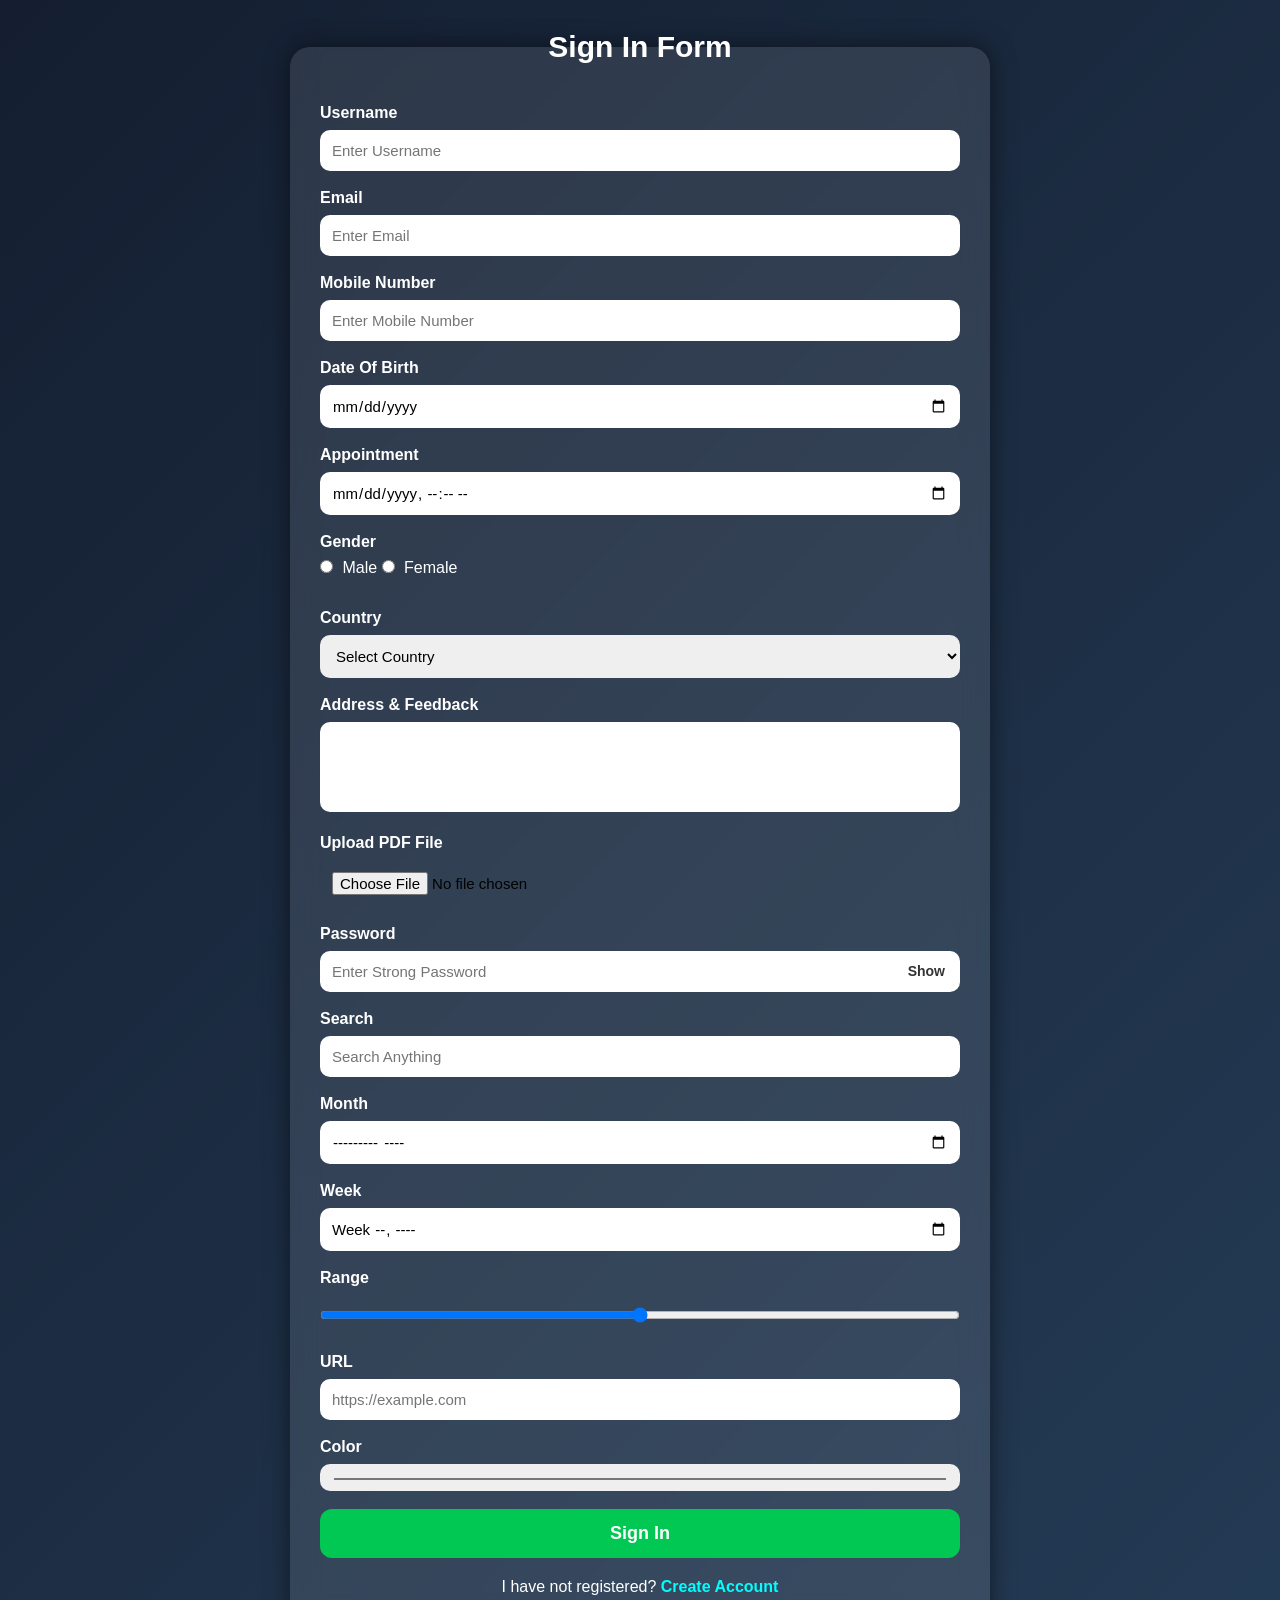
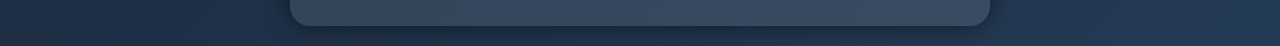
==== static_website/registration_form.html @ 5d11bc6b "static_website" ====
<!DOCTYPE html>
<html lang="en">

<head>
    <meta charset="UTF-8">
    <meta name="viewport" content="width=device-width, initial-scale=1.0">
    <title>Modern Sign In Form</title>

    <style>
        * {
            margin: 0;
            padding: 0;
            box-sizing: border-box;
            font-family: Arial, sans-serif;
        }

        body {
            background: linear-gradient(135deg, #141e30, #243b55);
            min-height: 100vh;
            display: flex;
            justify-content: center;
            align-items: center;
            padding: 20px;
        }

        form {
            width: 100%;
            max-width: 700px;
        }

        fieldset {
            background: rgba(255, 255, 255, 0.1);
            backdrop-filter: blur(15px);
            border-radius: 20px;
            padding: 30px;
            border: none;
            box-shadow: 0 0 25px rgba(0, 0, 0, 0.5);
        }

        legend {
            color: white;
            font-size: 30px;
            font-weight: bold;
            padding: 10px;
            text-align: center;
        }

        label {
            display: block;
            margin-bottom: 8px;
            color: white;
            font-weight: bold;
        }

        input,
        select,
        textarea {
            width: 100%;
            padding: 12px;
            border: none;
            outline: none;
            border-radius: 10px;
            margin-bottom: 18px;
            font-size: 15px;
        }

        input:focus,
        select:focus,
        textarea:focus {
            box-shadow: 0 0 10px cyan;
        }

        textarea {
            resize: none;
            height: 90px;
        }

        .gender-box {
            color: white;
            margin-bottom: 18px;
        }

        .gender-box input {
            width: auto;
            margin-right: 5px;
        }

        .password-box {
            position: relative;
        }

        .show-btn {
            position: absolute;
            right: 15px;
            top: 12px;
            cursor: pointer;
            font-size: 14px;
            color: #333;
            font-weight: bold;
        }

        .signin-btn {
            width: 100%;
            padding: 14px;
            border: none;
            border-radius: 12px;
            background: #00c853;
            color: white;
            font-size: 18px;
            font-weight: bold;
            cursor: pointer;
            transition: 0.3s;
        }

        .signin-btn:hover {
            background: #00e676;
            transform: scale(1.02);
        }

        .bottom-text {
            margin-top: 20px;
            text-align: center;
            color: white;
        }

        .bottom-text a {
            color: cyan;
            text-decoration: none;
            font-weight: bold;
        }

        .bottom-text a:hover {
            text-decoration: underline;
        }
    </style>
</head>

<body>

    <form id="myForm">

        <fieldset>

            <legend>Sign In Form</legend>

            <!-- Username -->
            <label>Username</label>
            <input type="text" id="username"
                placeholder="Enter Username" required>

            <!-- Email -->
            <label>Email</label>
            <input type="text" id="email"
                placeholder="Enter Email" required>

            <!-- Mobile -->
            <label>Mobile Number</label>
            <input type="text" id="mobile"
                placeholder="Enter Mobile Number" required>

            <!-- DOB -->
            <label>Date Of Birth</label>
            <input type="date" id="dob" required>

            <!-- Appointment -->
            <label>Appointment</label>
            <input type="datetime-local" required>

            <!-- Gender -->
            <label>Gender</label>
            <div class="gender-box">
                <input type="radio" name="gender" required> Male
                <input type="radio" name="gender"> Female
            </div>

            <!-- Country -->
            <label>Country</label>
            <select required>
                <option value="">Select Country</option>
                <option>India</option>
                <option>USA</option>
                <option>Australia</option>
            </select>

            <!-- Address -->
            <label>Address & Feedback</label>
            <textarea required></textarea>

            <!-- PDF Upload -->
            <label>Upload PDF File</label>
            <input type="file" id="file" required>

            <!-- Password -->
            <label>Password</label>

            <div class="password-box">
                <input type="password" id="password"
                    placeholder="Enter Strong Password" required>

                <span class="show-btn"
                    onclick="togglePassword()">Show</span>
            </div>

            <!-- Search -->
            <label>Search</label>
            <input type="search"
                placeholder="Search Anything">

            <!-- Month -->
            <label>Month</label>
            <input type="month">

            <!-- Week -->
            <label>Week</label>
            <input type="week">

            <!-- Range -->
            <label>Range</label>
            <input type="range">

            <!-- URL -->
            <label>URL</label>
            <input type="url"
                placeholder="https://example.com">

            <!-- Color -->
            <label>Color</label>
            <input type="color">

            <!-- Sign In Button -->
            <button type="submit"
                class="signin-btn">
                Sign In
            </button>

            <!-- Bottom Text -->
            <div class="bottom-text">
                I have not registered?
                <a href="#">Create Account</a>
            </div>

        </fieldset>

    </form>

    <script>

        // FORM VALIDATION

        document.getElementById("myForm")
            .addEventListener("submit", function (e) {

                e.preventDefault();

                let username =
                    document.getElementById("username").value;

                let email =
                    document.getElementById("email").value;

                let mobile =
                    document.getElementById("mobile").value;

                let password =
                    document.getElementById("password").value;

                let file =
                    document.getElementById("file").value;

                let dob =
                    document.getElementById("dob").value;

                // USERNAME VALIDATION
                let usernamePattern =
                    /^[A-Za-z0-9_]+$/;

                if (!usernamePattern.test(username)) {

                    alert(
                        "Username can contain only A-Z, a-z, numbers and underscore (_)"
                    );

                    return;
                }

                // EMAIL VALIDATION
                let emailPattern =
                    /^[^\s@]+@[^\s@]+\.(com)$/;

                if (!emailPattern.test(email)) {

                    alert(
                        "Enter valid email with @ and .com"
                    );

                    return;
                }

                // MOBILE VALIDATION
                let mobilePattern =
                    /^[0-9]{10}$/;

                if (!mobilePattern.test(mobile)) {

                    alert(
                        "Mobile number must be exactly 10 digits"
                    );

                    return;
                }

                // PASSWORD VALIDATION
                let passwordPattern =
                    /^(?=.*[a-z])(?=.*[A-Z])(?=.*\d)(?=.*[@#$%^&*!]).{8,}$/;

                if (!passwordPattern.test(password)) {

                    alert(
                        "Password must contain:\n\n✔ One Uppercase\n✔ One Lowercase\n✔ One Number\n✔ One Special Character\n✔ Minimum 8 Characters"
                    );

                    return;
                }

                // PDF VALIDATION
                let allowedExtension =
                    /(\.pdf)$/i;

                if (!allowedExtension.exec(file)) {

                    alert(
                        "Only PDF files are allowed"
                    );

                    return;
                }

                // AGE VALIDATION
                let birthDate = new Date(dob);

                let today = new Date();

                let age =
                    today.getFullYear() -
                    birthDate.getFullYear();

                if (age < 18) {

                    alert(
                        "Age must be 18 or above"
                    );

                    return;
                }

                // SUCCESS MESSAGE
                alert(
                    "Sign In Successfully ✅"
                );

            });

        // SHOW / HIDE PASSWORD

        function togglePassword() {

            let password =
                document.getElementById("password");

            let btn =
                document.querySelector(".show-btn");

            if (password.type === "password") {

                password.type = "text";

                btn.innerHTML = "Hide";

            }

            else {

                password.type = "password";

                btn.innerHTML = "Show";
            }
        }

    </script>

</body>

</html>
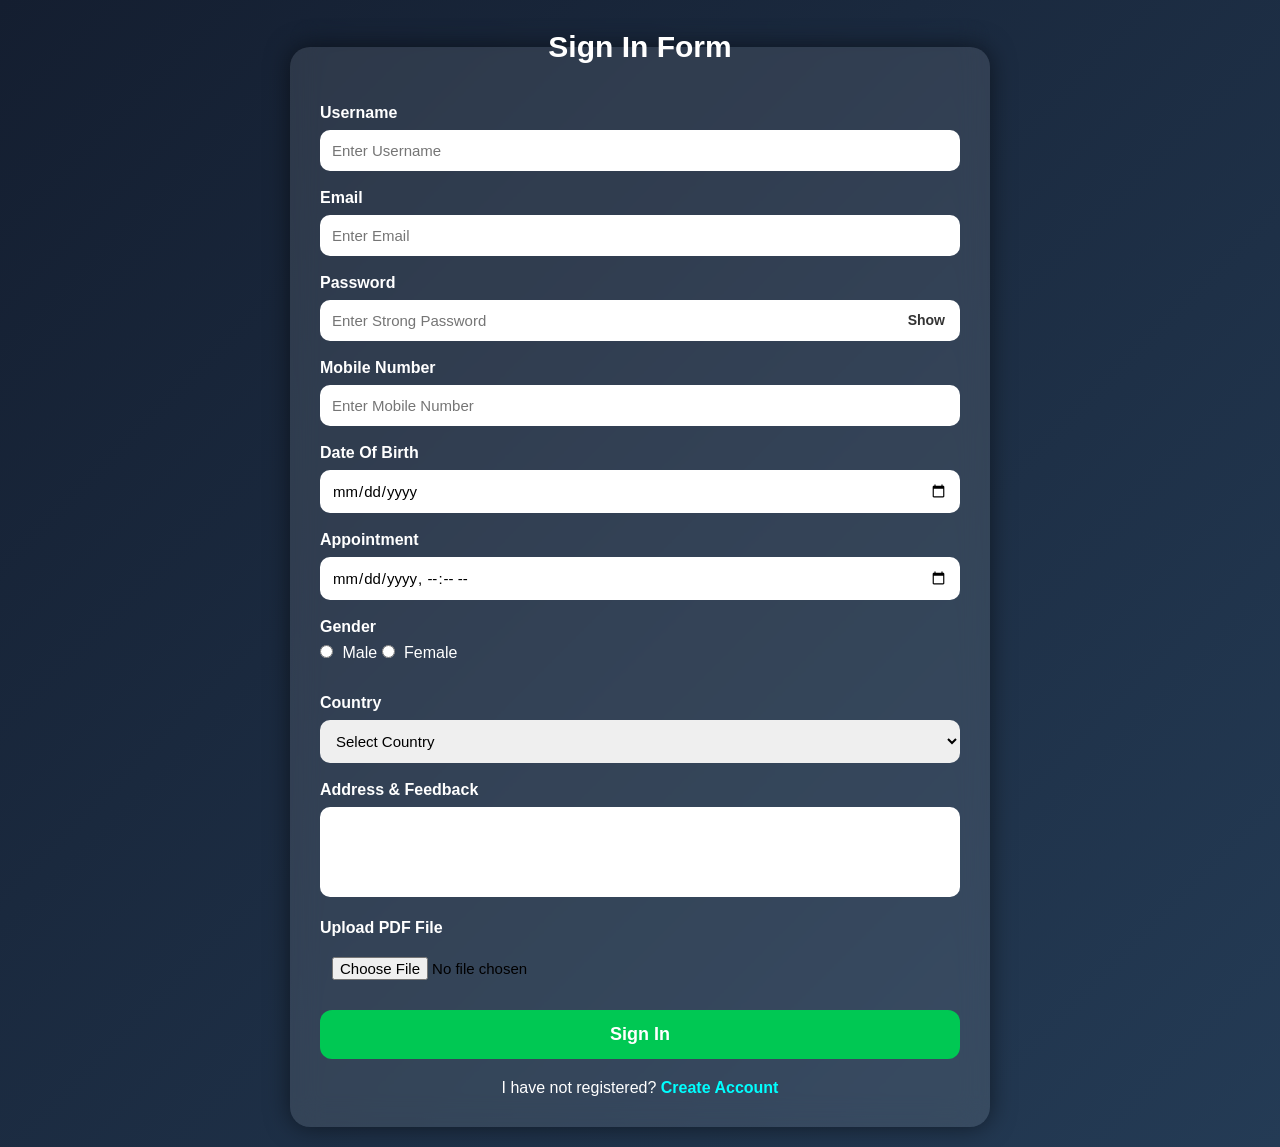
==== commit f56b92a9: "service.html" ====
--- a/static_website/registration_form.html
+++ b/static_website/registration_form.html
@@ -153,6 +153,13 @@
             <input type="text" id="email"
                 placeholder="Enter Email" required>
 
+             <!-- Password -->
+            <label>Password</label>
+
+            <div class="password-box">
+                <input type="password" id="password"
+                    placeholder="Enter Strong Password" required>
+
             <!-- Mobile -->
             <label>Mobile Number</label>
             <input type="text" id="mobile"
@@ -190,42 +197,12 @@
             <label>Upload PDF File</label>
             <input type="file" id="file" required>
 
-            <!-- Password -->
-            <label>Password</label>
-
-            <div class="password-box">
-                <input type="password" id="password"
-                    placeholder="Enter Strong Password" required>
+           
 
                 <span class="show-btn"
                     onclick="togglePassword()">Show</span>
             </div>
 
-            <!-- Search -->
-            <label>Search</label>
-            <input type="search"
-                placeholder="Search Anything">
-
-            <!-- Month -->
-            <label>Month</label>
-            <input type="month">
-
-            <!-- Week -->
-            <label>Week</label>
-            <input type="week">
-
-            <!-- Range -->
-            <label>Range</label>
-            <input type="range">
-
-            <!-- URL -->
-            <label>URL</label>
-            <input type="url"
-                placeholder="https://example.com">
-
-            <!-- Color -->
-            <label>Color</label>
-            <input type="color">
 
             <!-- Sign In Button -->
             <button type="submit"
